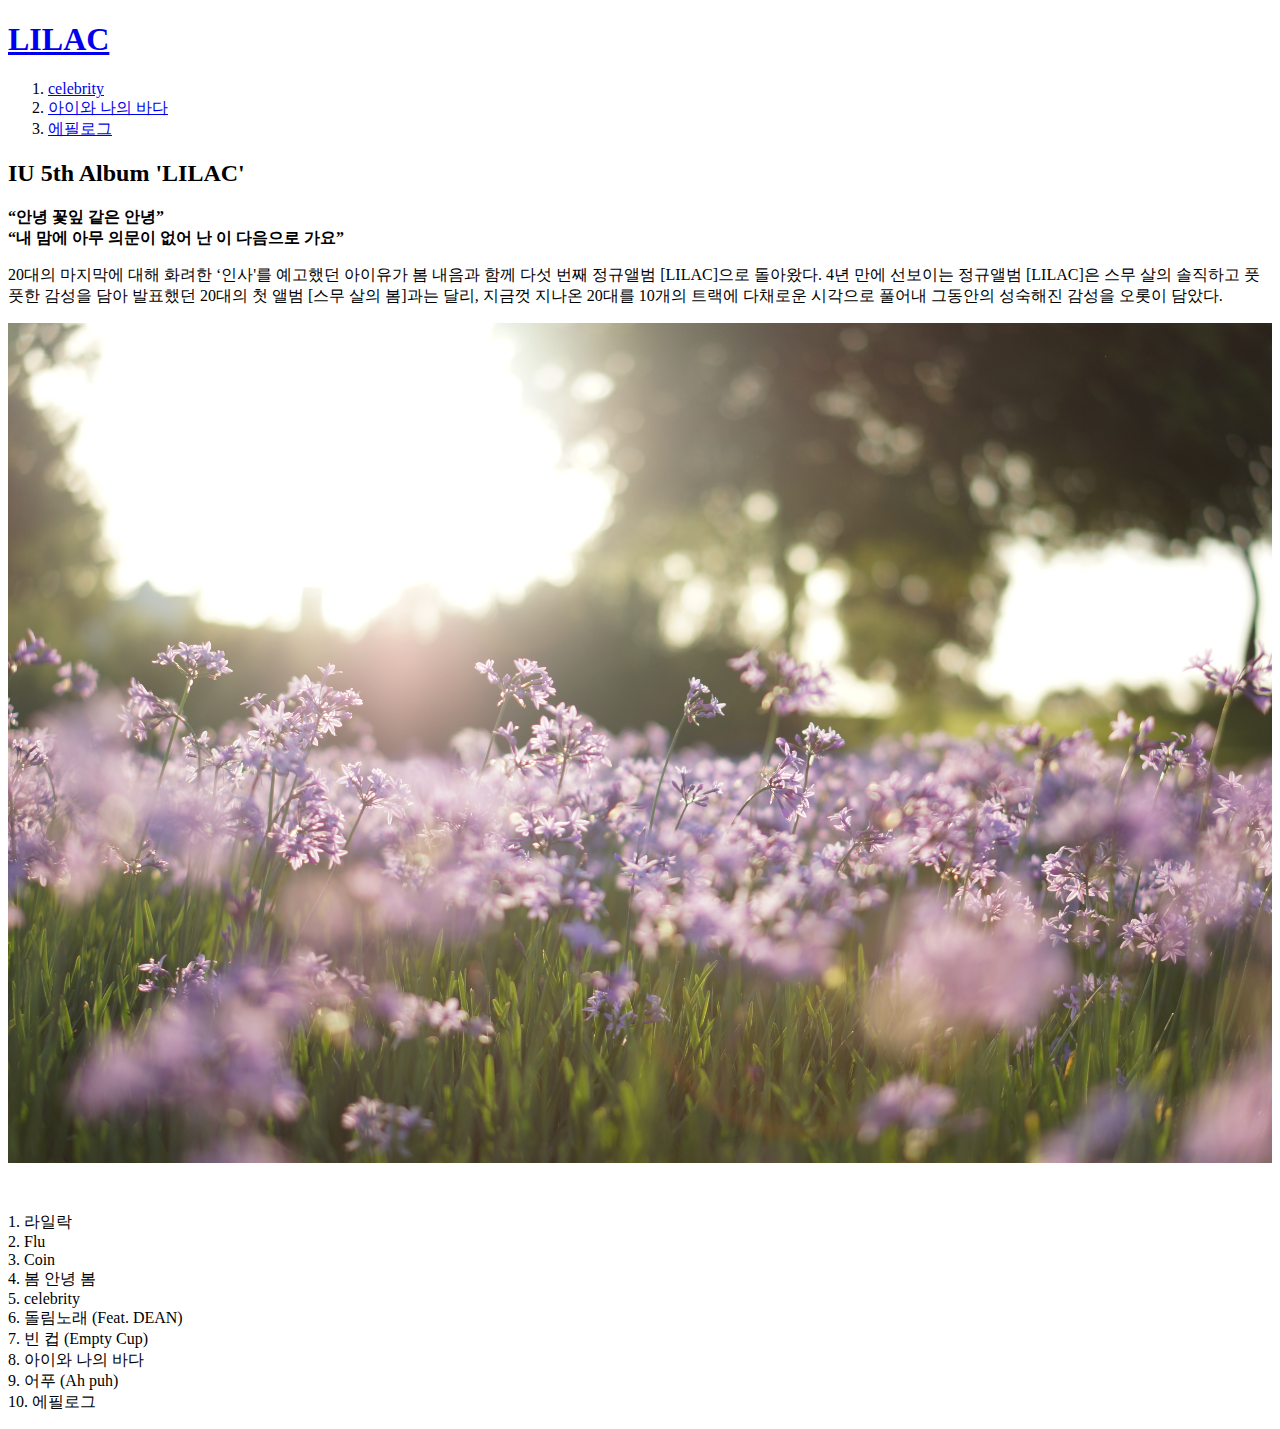
==== index.html @ 3fa952fe "웹사이트 만들어보기" ====
<!doctype html>
<html>
<head>
  <title>IU 5th Album 'LILAC'</title>
  <meta charset="utf-8">
</head>
<body>
  <h1><a href="index.html">LILAC</a></h1>
  <ol>
    <li><a href="1.html">celebrity</a></li>
    <li><a href="2.html">아이와 나의 바다</a></li>
    <li><a href="3.html">에필로그</a></li>
  </ol>
  <h2>IU 5th Album 'LILAC'</h2>
  <p><strong>“안녕 꽃잎 같은 안녕”</strong>
    <br><strong>“내 맘에 아무 의문이 없어 난 이 다음으로 가요”</strong></p>
    <p>20대의 마지막에 대해 화려한 ‘인사'를 예고했던 아이유가 봄 내음과 함께 다섯 번째 정규앨범 [LILAC]으로 돌아왔다. 4년 만에 선보이는 정규앨범 [LILAC]은 스무 살의 솔직하고 풋풋한 감성을 담아 발표했던 20대의 첫 앨범 [스무 살의 봄]과는 달리, 지금껏 지나온 20대를 10개의 트랙에 다채로운 시각으로 풀어내 그동안의 성숙해진 감성을 오롯이 담았다.</p>
  <img src="lilac.jpg" width="100%">
  <p style="margin-top:45px;">
    1. 라일락
    <br>2. Flu
    <br>3. Coin
    <br>4. 봄 안녕 봄
    <br>5. celebrity
    <br>6. 돌림노래 (Feat. DEAN)
    <br>7. 빈 컵 (Empty Cup)
    <br>8. 아이와 나의 바다
    <br>9. 어푸 (Ah puh)
    <br>10. 에필로그
  </p>
</body>
</html>
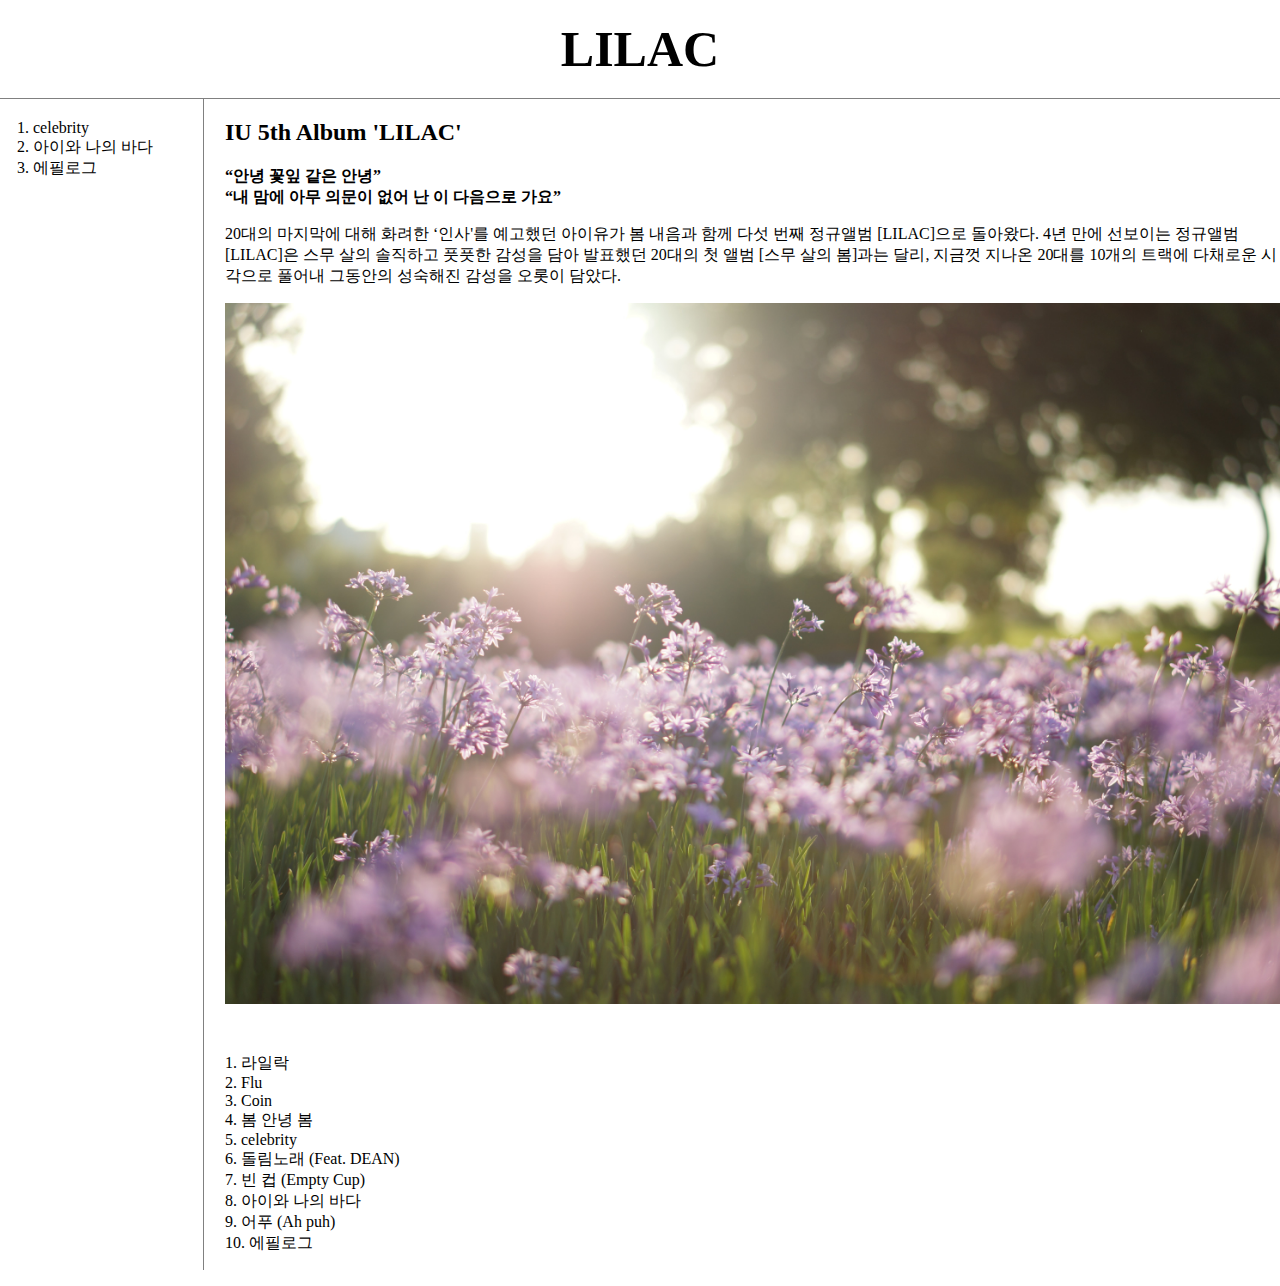
==== commit 741f1894: "CSS 적용해보기" ====
--- a/index.html
+++ b/index.html
@@ -3,30 +3,88 @@
 <head>
   <title>IU 5th Album 'LILAC'</title>
   <meta charset="utf-8">
+  <link rel="stylesheet" href="style.css">
+  <!-- Global site tag (gtag.js) - Google Analytics -->
+<script async src="https://www.googletagmanager.com/gtag/js?id=G-G3MT95Y5JQ"></script>
+<script>
+  window.dataLayer = window.dataLayer || [];
+  function gtag(){dataLayer.push(arguments);}
+  gtag('js', new Date());
+
+  gtag('config', 'G-G3MT95Y5JQ');
+</script>
 </head>
 <body>
+  <h1><a href="index.html">LILAC</a></h1>
+  <div id="grid">
+  <ol>
+    <li><a href="1.html">celebrity</a></li>
+    <li><a href="2.html">아이와 나의 바다</a></li>
+    <li><a href="3.html">에필로그</a></li>
+  </ol>
+  <!--
   <h1><a href="index.html">LILAC</a></h1>
   <ol>
     <li><a href="1.html">celebrity</a></li>
     <li><a href="2.html">아이와 나의 바다</a></li>
     <li><a href="3.html">에필로그</a></li>
   </ol>
-  <h2>IU 5th Album 'LILAC'</h2>
-  <p><strong>“안녕 꽃잎 같은 안녕”</strong>
-    <br><strong>“내 맘에 아무 의문이 없어 난 이 다음으로 가요”</strong></p>
-    <p>20대의 마지막에 대해 화려한 ‘인사'를 예고했던 아이유가 봄 내음과 함께 다섯 번째 정규앨범 [LILAC]으로 돌아왔다. 4년 만에 선보이는 정규앨범 [LILAC]은 스무 살의 솔직하고 풋풋한 감성을 담아 발표했던 20대의 첫 앨범 [스무 살의 봄]과는 달리, 지금껏 지나온 20대를 10개의 트랙에 다채로운 시각으로 풀어내 그동안의 성숙해진 감성을 오롯이 담았다.</p>
-  <img src="lilac.jpg" width="100%">
-  <p style="margin-top:45px;">
-    1. 라일락
-    <br>2. Flu
-    <br>3. Coin
-    <br>4. 봄 안녕 봄
-    <br>5. celebrity
-    <br>6. 돌림노래 (Feat. DEAN)
-    <br>7. 빈 컵 (Empty Cup)
-    <br>8. 아이와 나의 바다
-    <br>9. 어푸 (Ah puh)
-    <br>10. 에필로그
+  -->
+  <div id="article">
+    <h2>IU 5th Album 'LILAC'</h2>
+    <p><strong>“안녕 꽃잎 같은 안녕”</strong>
+      <br><strong>“내 맘에 아무 의문이 없어 난 이 다음으로 가요”</strong></p>
+      <p>20대의 마지막에 대해 화려한 ‘인사'를 예고했던 아이유가 봄 내음과 함께 다섯 번째 정규앨범 [LILAC]으로 돌아왔다. 4년 만에 선보이는 정규앨범 [LILAC]은 스무 살의 솔직하고 풋풋한 감성을 담아 발표했던 20대의 첫 앨범 [스무 살의 봄]과는 달리, 지금껏 지나온 20대를 10개의 트랙에 다채로운 시각으로 풀어내 그동안의 성숙해진 감성을 오롯이 담았다.</p>
+    <img src="lilac.jpg" width="100%">
+    <p style="margin-top:45px;">
+      1. 라일락
+      <br>2. Flu
+      <br>3. Coin
+      <br>4. 봄 안녕 봄
+      <br>5. celebrity
+      <br>6. 돌림노래 (Feat. DEAN)
+      <br>7. 빈 컵 (Empty Cup)
+      <br>8. 아이와 나의 바다
+      <br>9. 어푸 (Ah puh)
+      <br>10. 에필로그
+    </p>
+  </div>
+  </div>
+  <p>
+    <div id="disqus_thread"></div>
+<script>
+    /**
+    *  RECOMMENDED CONFIGURATION VARIABLES: EDIT AND UNCOMMENT THE SECTION BELOW TO INSERT DYNAMIC VALUES FROM YOUR PLATFORM OR CMS.
+    *  LEARN WHY DEFINING THESE VARIABLES IS IMPORTANT: https://disqus.com/admin/universalcode/#configuration-variables    */
+    /*
+    var disqus_config = function () {
+    this.page.url = PAGE_URL;  // Replace PAGE_URL with your page's canonical URL variable
+    this.page.identifier = PAGE_IDENTIFIER; // Replace PAGE_IDENTIFIER with your page's unique identifier variable
+    };
+    */
+    (function() { // DON'T EDIT BELOW THIS LINE
+    var d = document, s = d.createElement('script');
+    s.src = 'https://lilac-2.disqus.com/embed.js';
+    s.setAttribute('data-timestamp', +new Date());
+    (d.head || d.body).appendChild(s);
+    })();
+</script>
+<noscript>Please enable JavaScript to view the <a href="https://disqus.com/?ref_noscript">comments powered by Disqus.</a></noscript>
   </p>
+  <p>
+    <!--Start of Tawk.to Script-->
+<script type="text/javascript">
+var Tawk_API=Tawk_API||{}, Tawk_LoadStart=new Date();
+(function(){
+var s1=document.createElement("script"),s0=document.getElementsByTagName("script")[0];
+s1.async=true;
+s1.src='https://embed.tawk.to/62c2edbeb0d10b6f3e7ab7c7/1g74n1cru';
+s1.charset='UTF-8';
+s1.setAttribute('crossorigin','*');
+s0.parentNode.insertBefore(s1,s0);
+})();
+</script>
+<!--End of Tawk.to Script-->
+</p>
 </body>
 </html>
--- a/style.css
+++ b/style.css
@@ -0,0 +1,41 @@
+body{
+  margin:0;
+}
+  a {
+    color:black;
+    text-decoration:none;
+  }
+  h1 {
+    font-size:50px;
+    text-align:center;
+    border-bottom:1px solid gray;
+    margin:0;
+    padding:20px;
+  }
+  ol{
+    border-right:1px solid gray;
+    width:150px;
+    margin:0;
+    padding:20px;
+  }
+  #grid{
+    display:grid;
+    grid-template-columns: 200px 1fr;
+  }
+  #grid ol{
+    padding-left:33px;
+  }
+  #grid #article{
+    padding-left: 25px;
+  }
+  @media(max-width:800px){
+    #grid{
+      display: block;
+    }
+    ol{
+      border-right:none;
+    }
+    h1 {
+      border-bottom:none;
+    }
+  }
